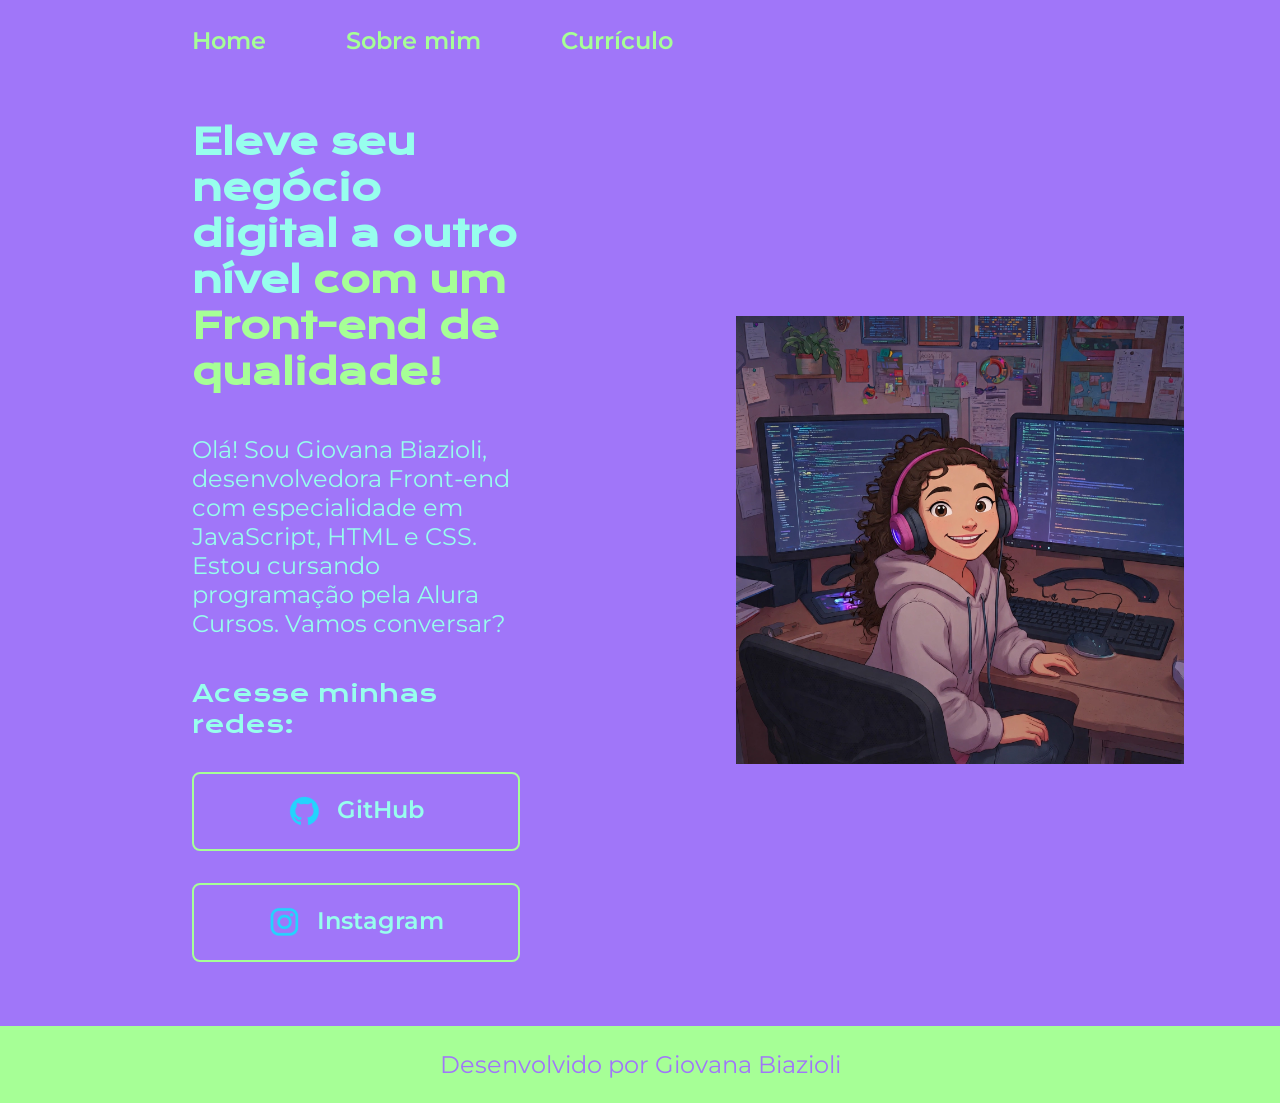
==== index.html @ b577f0b3 "Add files via upload" ====
<!DOCTYPE html>
<html lang="pt-br">
<head>
    <meta charset="UTF-8"> 
    <meta http-equiv="X-UA-Compatible" content="IE=edge">
    <meta name="viewport" content="width=device-width, initial-scale=1.0">
    <title>Portifolio</title>
    <link rel="stylesheet" href="./styles/style.css">
</head>
<body>
    <header class="cabecalho">
        <nav class="cabecalho__menu">
            <a class="cabecalho__menu__links" href="index.html">Home</a>
            <a class="cabecalho__menu__links" href="about.html">Sobre mim</a>
            <a class="cabecalho__menu__links" href="linkedin.html">Currículo</a>
        </nav>
    </header>
    <main class="apresentacao">
        <section class="apresentacao__conteudo">
        <h1 class="apresentacao__conteudo__titulo">Eleve seu negócio digital a outro nível 
            <strong class="titulo-destaque">com um Front-end de qualidade!
            </strong></h1>
            <p class="apresentacao__conteudo__texto">Olá! Sou Giovana Biazioli, desenvolvedora 
            Front-end com especialidade em JavaScript, HTML e
            CSS.
            Estou cursando programação pela Alura Cursos. Vamos 
            conversar?</p>
            <div class="apresentacao__links">
                <h2 class="apresentacao__links__subtitulo">Acesse minhas redes:</h2>
                <a class="apresentacao__links__navegacao" href="https://github.com/giovanabiazioli09-code">
                    <img src="./assets/github.png">
                    GitHub
                </a>
                <a class="apresentacao__links__navegacao" href="https://www.instagram.com/gigi_bia09?igsh=MTU4c2Jyc3J1dnE1aQ==">
                    <img src="./assets/instagram.png">
                    Instagram
                </a>
            </div>
            </section>
            <img class="apresentacao__imagem" src="./assets/programadora.jpg" alt="Foto da Giovana Biazioli programando" >
    </main>
    <footer class="rodape">
        <p >Desenvolvido por Giovana Biazioli</p>
    </footer>
</body>
</html>
---- styles/style.css ----
@import url('https://fonts.googleapis.com/css2?family=Krona+One&family=Montserrat:ital,wght@0,600;1,600&display=swap');

:root {
    --cor-primaria: #A076F9;
    --cor-secundaria: #97FEED;
    --cor-terciaria: #A6FF96;
    --cor-hover: #27005D;

    --fonte-principal: "Krona One", sans-serif;
    --fonte-secundaria: "Montserrat", sans-serif;

    --tamanho-da-fonte-titulo: 2.25rem;
    --tamanho-da-fonte-paragrafo: 1.5rem;
}

*{
    margin: 0;
    padding: 0;
    
}
body{
    /* height: 100vh; */
    box-sizing: border-box;
    background-color: var(--cor-primaria);
    color: var(--cor-secundaria);
}

.cabecalho {
    padding: 2% 0% 0% 15%;
}

.cabecalho__menu {
    display: flex;
    gap: 80px;
}

.cabecalho__menu__links {
    font-family: var(--fonte-secundaria);
    font-weight: 600;
    font-size: var(--tamanho-da-fonte-paragrafo);
    color: var(--cor-terciaria);
    text-decoration: none;
}

.cabecalho__menu__links:hover {
    color: var(--cor-secundaria);

}

.titulo-destaque{
    color: var(--cor-terciaria);
}

/* .titulo-destaque:hover{
    border: 3px dashed #0000FF;
} */

.apresentacao {
    display: flex;
    align-items: center;
    justify-content: space-around;
    padding: 5% 15%;
    gap: 82px;
}

.apresentacao__conteudo {
    width: 50%;
    display: flex;
    flex-direction: column;
    gap: 40px;
}

.apresentacao__conteudo__titulo {
    font-size: var(--tamanho-da-fonte-titulo);
    font-family: var(--fonte-principal);
}

.apresentacao__conteudo__texto {
    font-size: var(--tamanho-da-fonte-paragrafo);
    font-family: var(--fonte-secundaria);
}

.apresentacao__links {
    display: flex;
    justify-content: space-around;
    flex-direction: column;
    align-items: center;
    gap: 2rem;
}

.apresentacao__links__subtitulo{
    font-family: var(--fonte-principal);
    font-weight: 400;
    font-size: var(--tamanho-da-fonte-paragrafo);
}


.apresentacao__links__navegacao{
    /* background-color: #22D4FD; */
    display: flex;
    justify-content: center;
    gap: 16px;
    width: 324px;
    text-align: center;
    border: 2px solid var(--cor-terciaria) ;
    border-radius: 8px;
    font-size: var(--tamanho-da-fonte-paragrafo);
    padding: 21.5px 0;
    font-family: var(--fonte-secundaria);
    font-weight: 600;
    text-decoration: none;
    color: var(--cor-secundaria);
    
}

.apresentacao__links__navegacao:hover{
    background-color: var(--cor-hover);
}

/* .apresentacao__links__link:hover{
    border-color: #0000FF;
} */

.apresentacao__imagem {
    width: 50%;
    padding: 5% 15%;
}

.rodape{
    text-align: center;
    color: var(--cor-primaria);
    background-color: var(--cor-terciaria);
    font-family: var(--fonte-secundaria);
    font-size: var(--tamanho-da-fonte-paragrafo);
    font-weight: 400;
    padding: 24px;
}


/* Página Sobre mim */


/* Página Currículo */

.conteudo{
    display: flex;
    align-items: center;
    justify-content: space-around;
    padding: 5% 15%;
    gap: 82px;
}

.conteudo__apresentacao {
    width: 50%;
    display: flex;
    flex-direction: column;
    gap: 40px;
    padding: 10% 0%;

}

.conteudo__apresentacao__titulo {
    color: var(--cor-terciaria);
    font-family: var(--fonte-principal);
    font-size: var(--tamanho-da-fonte-titulo);
}

.conteudo__apresentacao__lista {
    font-family: var(--fonte-secundaria);
    font-size: var(--tamanho-da-fonte-paragrafo);
    font-weight: 400px; 
    color: var(--cor-secundaria);
    display: flex;
}

.conteudo__apresentacao__links {
    text-decoration: none;
    color: var(--cor-terciaria);
    border: 2px solid var(--cor-primaria);
    border-radius: 5px;
}

.conteudo__apresentacao__links:hover {
    background-color: var(--cor-hover);
}

.conteudo__apresentacao__lista__lista{
    display: flex;
    flex-direction: column;
    gap: 16px;
}

@media (max-width: 1200px) {

    .cabecalho{ 
        padding: 5%;
    }
    
    .cabecalho__menu{
        justify-content: center;
    }

    .apresentacao{
        flex-direction: column-reverse;
        padding: 5%;
    }

    .apresentacao__conteudo{
        width: auto;
    }

}
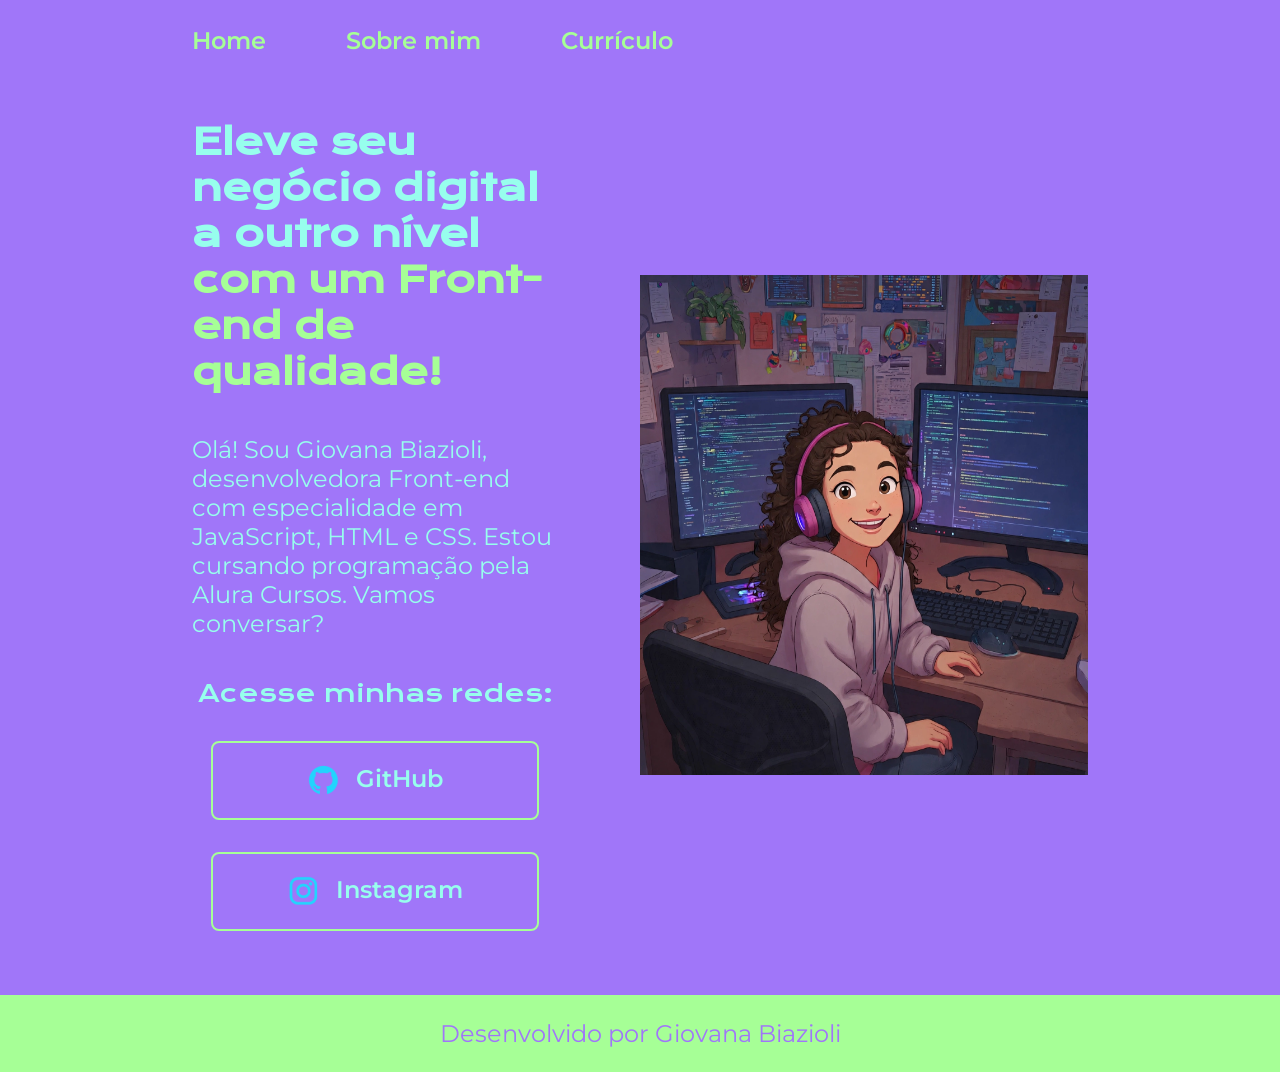
==== commit e00fe951: "Add files via upload" ====
--- a/index.html
+++ b/index.html
@@ -27,17 +27,17 @@
             conversar?</p>
             <div class="apresentacao__links">
                 <h2 class="apresentacao__links__subtitulo">Acesse minhas redes:</h2>
-                <a class="apresentacao__links__navegacao" href="https://github.com/giovanabiazioli09-code">
+                <a class="apresentacao__links__navegacao" href="https://github.com/giovanabiazioli09-code" target="_blank">
                     <img src="./assets/github.png">
                     GitHub
                 </a>
-                <a class="apresentacao__links__navegacao" href="https://www.instagram.com/gigi_bia09?igsh=MTU4c2Jyc3J1dnE1aQ==">
+                <a class="apresentacao__links__navegacao" href="https://www.instagram.com/gi_pgm1.5" target="_blank" >
                     <img src="./assets/instagram.png">
                     Instagram
                 </a>
             </div>
             </section>
-            <img class="apresentacao__imagem" src="./assets/programadora.jpg" alt="Foto da Giovana Biazioli programando" >
+            <img class="apresentacao__imagem" src="./assets/programadora.jpg" alt="Foto da Giovana Biazioli programando" width="600" height="500">
     </main>
     <footer class="rodape">
         <p >Desenvolvido por Giovana Biazioli</p>
--- a/styles/style.css
+++ b/styles/style.css
@@ -123,7 +123,6 @@
 
 .apresentacao__imagem {
     width: 50%;
-    padding: 5% 15%;
 }
 
 .rodape{
@@ -209,4 +208,13 @@
         width: auto;
     }
 
-}+    .conteudo{
+        flex-direction: column-reverse;
+        padding: 5%;
+    }
+
+    .conteudo__apresentacao{
+        width: auto;
+    }
+
+}
